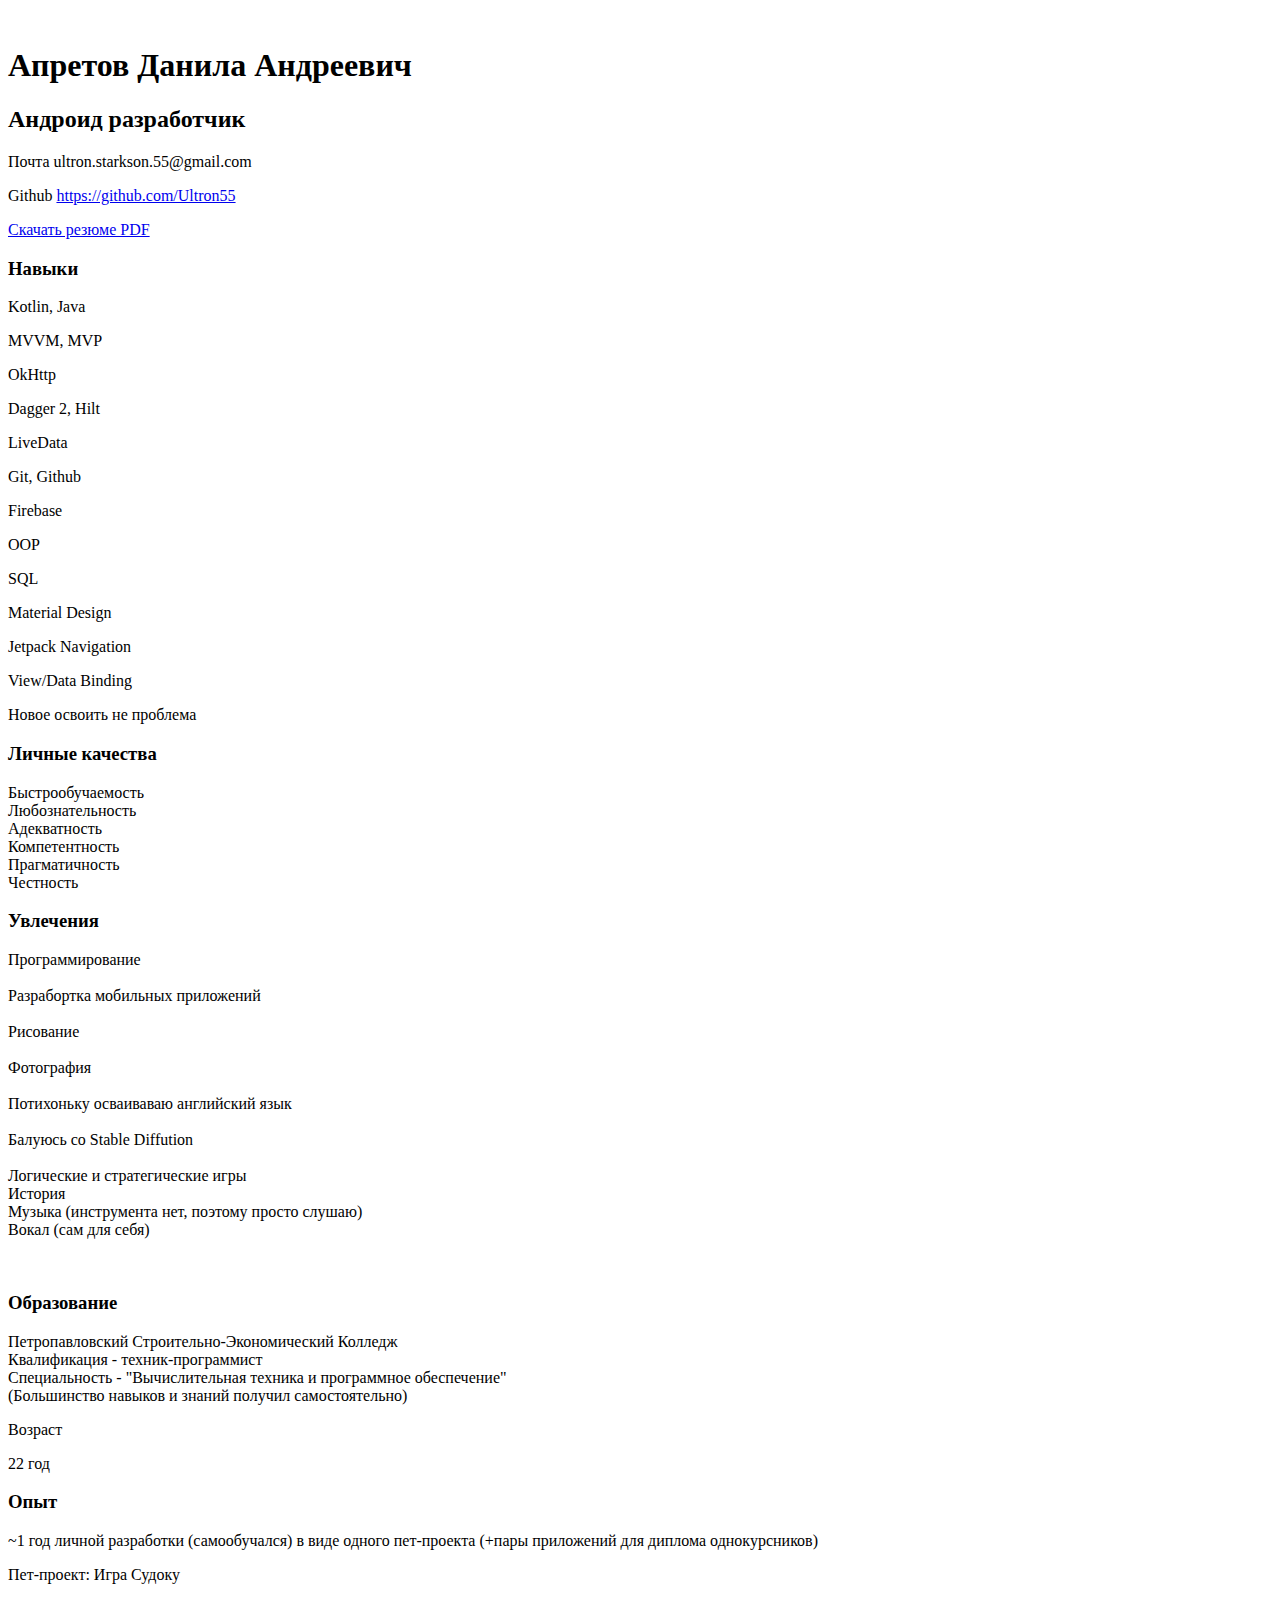
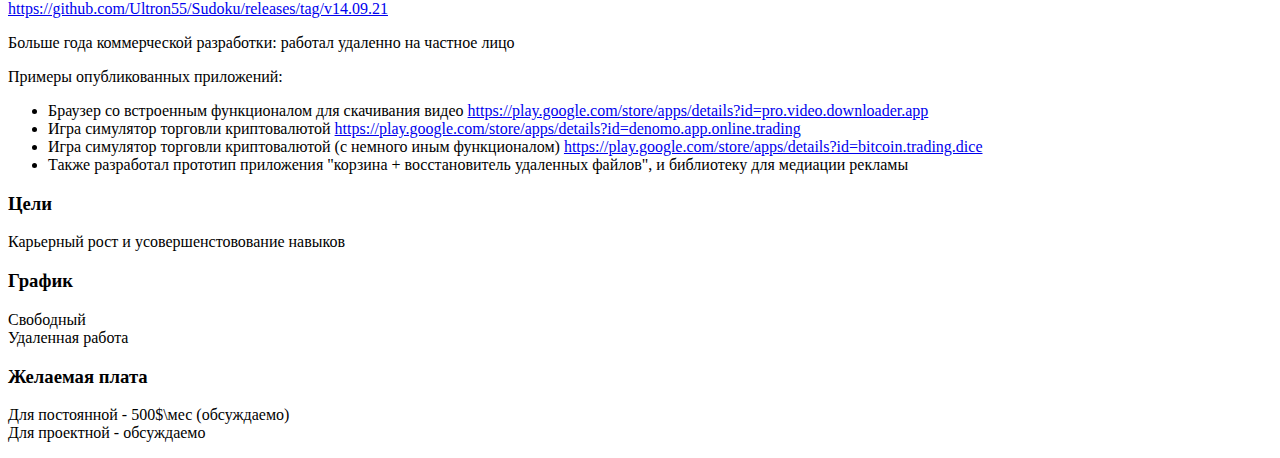
==== index.html @ 96eb89cf "Update index.html" ====
<!DOCTYPE html>
<html lang="ru">
<head><meta http-equiv="Content-Type" content="text/html; charset=UTF-8">
	<meta name="viewport" content="width=device-width, initial-scale=1.0">
	<link rel="stylesheet" href="main.css">
	<title>Резюме Апретов Данила</title>
</head>
<body>
	<header>
		<div class="photo">
			<div>
				<div>
					<img src="photo.jpg" width="270px" alt="">
				</div>
			</div>
		</div>
		<div class="personal_info">
			<h1 class="center white">Апретов Данила Андреевич</h1>
			<h2 class="center white">Андроид разработчик</h2>
			<div class="contact">
				<p></p>
				<p>Почта <span>ultron.starkson.55@gmail.com</span></p>
				<p>Github <a href="https://github.com/Ultron55">https://github.com/Ultron55</a></p>
				<p><a href="https://github.com/Ultron55/ultron55.github.io/raw/main/%D0%A0%D0%B5%D0%B7%D1%8E%D0%BC%D0%B5%20%D0%90%D0%BF%D1%80%D0%B5%D1%82%D0%BE%D0%B2%20%D0%94%D0%B0%D0%BD%D0%B8%D0%BB%D0%B0.pdf">Скачать резюме PDF</a></p>
			</div>
		</div>
	</header>
	<main>
		<div class="maintopborder"></div>
		<div class="sidebar">
			<section>
    			<div>
					<div>
	                    <h3>Навыки</h3>
						<p>Kotlin, Java</p>
						<p>MVVM, MVP</p>
						<p>OkHttp</p>
						<p>Dagger 2, Hilt</p>
						<p>LiveData</p>
						<p>Git, Github</p>
						<p>Firebase</p>
						<p>OOP</p>
						<p>SQL</p>
						<p>Material Design</p>
						<p>Jetpack Navigation</p>
						<p>View/Data Binding</p>
						<p>Новое освоить не проблема</p>
					</div>
				</div>
			</section>
			<section>
				<h3>Личные качества</h3>
				<div>
					<div>
						<p>
							Быстрообучаемость
							<br>Любознательность
							<br>Адекватность
							<br>Компетентность
							<br>Прагматичность
							<br>Честность
						</p>
					</div>
				</div>
			</section>
		<section>
			<h3>Увлечения</h3>
			<div>
				<div>
					<p>
						Программирование<br>
						<br>Разрабортка мобильных приложений<br>
						<br>Рисование<br>
						<br>Фотография<br>
						<br>Потихоньку осваиваваю английский язык<br>
						<br>Балуюсь со Stable Diffution<br>
						<br>Логические и стратегические игры
						<br>История
						<br>Музыка (инструмента нет, поэтому просто слушаю)
						<br>Вокал (сам для себя)
					</p>
					<br>
				</div>
			</div>
		</section>
		</div>
		<div class="mainbody">

			<section>
				<div>
					<div>
						<h3>Образование</h3>
						<p>
							Петропавловский Строительно-Экономический Колледж
							<br>Квалификация - техник-программист
							<br>Специальность - "Вычислительная техника и программное обеспечение"
							<br>(Большинство навыков и знаний получил самостоятельно)
						</p>

					</div>
					<div>
						<p>Возраст</p>
						<p>
							22 год
						</p>
					</div>
					<div>
						<h3>Опыт</h3>
						<p>~1 год личной разработки (самообучался) в виде одного пет-проекта (+пары приложений для диплома однокурсников)</p>
						<p>Пет-проект: Игра Судоку</p>
						<a href="https://github.com/Ultron55/Sudoku/releases/tag/v14.09.21">https://github.com/Ultron55/Sudoku/releases/tag/v14.09.21</a>
						<p>Больше года коммерческой разработки: работал удаленно на частное лицо</p>
						<p>Примеры опубликованных приложений:</p>
						<ul>
							<li>Браузер со встроенным функционалом для скачивания видео <a href="https://play.google.com/store/apps/details?id=pro.video.downloader.app">https://play.google.com/store/apps/details?id=pro.video.downloader.app</a></li>
							<li>Игра симулятор торговли криптовалютой <a href="https://play.google.com/store/apps/details?id=denomo.app.online.trading">https://play.google.com/store/apps/details?id=denomo.app.online.trading</a></li>
							<li>Игра симулятор торговли криптовалютой (с немного иным функционалом) <a href="https://play.google.com/store/apps/details?id=bitcoin.trading.dice">https://play.google.com/store/apps/details?id=bitcoin.trading.dice</a></li>
							<li>Также разработал прототип приложения "корзина + восстановитель удаленных файлов", и библиотеку для медиации рекламы</li>
						</ul>
					</div>
					<div>
						<h3>Цели</h3>
						<p>
							Карьерный рост и усовершенстовование навыков

						</p>
					</div>
					<div>
						<h3>График</h3>
						<p>Свободный<br>Удаленная работа</p>
					</div>
					<div>
						<h3>Желаемая плата</h3>
						<p>
							Для постоянной - 500$\мес (обсуждаемо)
							<br>Для проектной - обсуждаемо
						</p>
					</div>
				</div>
			</section>
		</div>
	</main>
</body>
</html>
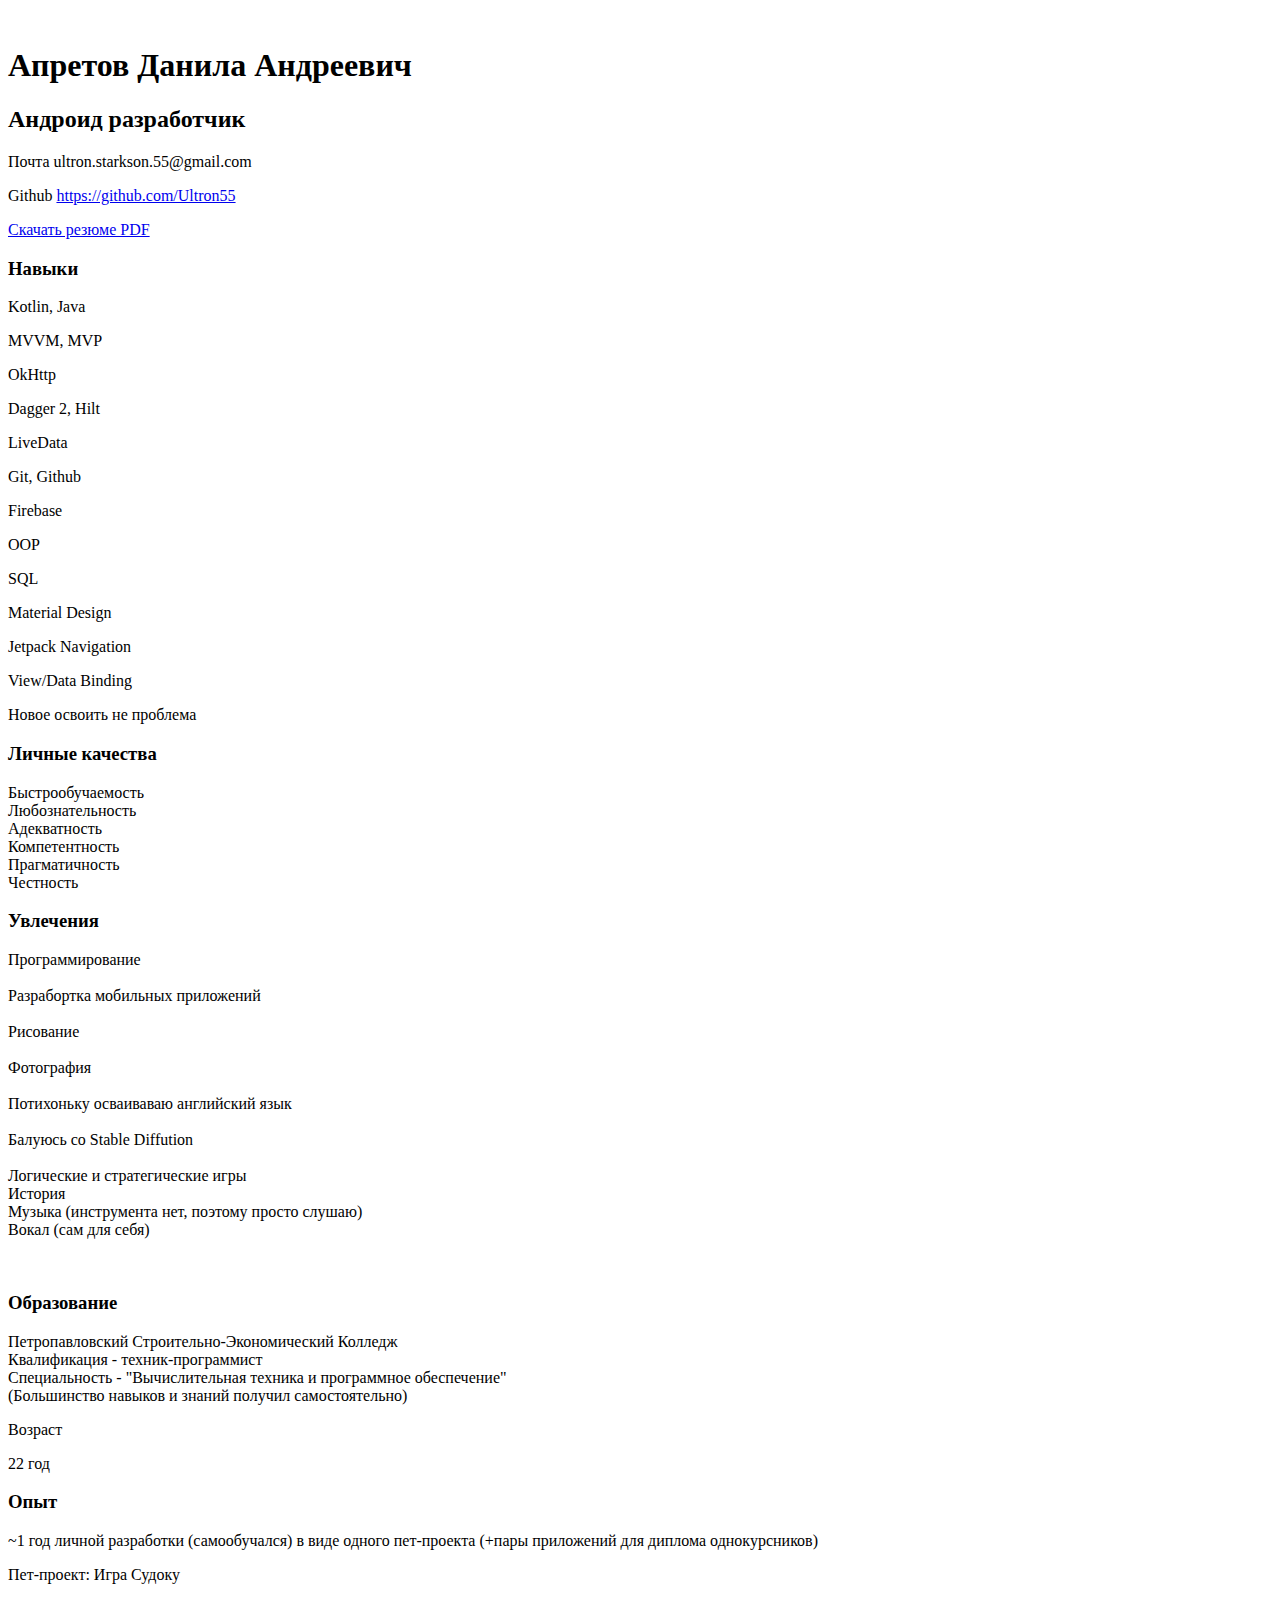
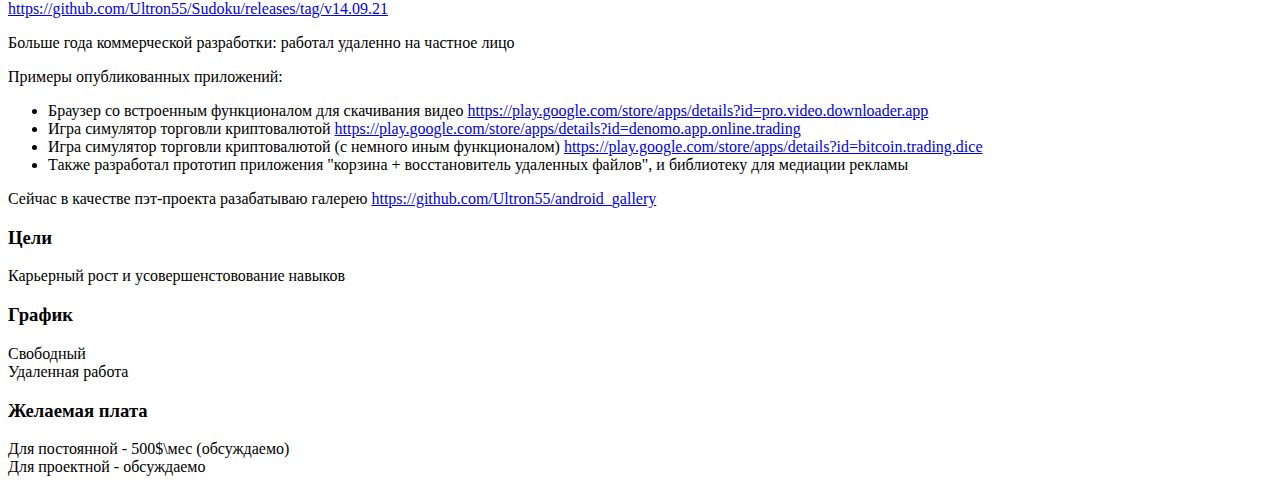
==== commit 6a86e031: "Update index.html" ====
--- a/index.html
+++ b/index.html
@@ -117,6 +117,7 @@
 							<li>Игра симулятор торговли криптовалютой (с немного иным функционалом) <a href="https://play.google.com/store/apps/details?id=bitcoin.trading.dice">https://play.google.com/store/apps/details?id=bitcoin.trading.dice</a></li>
 							<li>Также разработал прототип приложения "корзина + восстановитель удаленных файлов", и библиотеку для медиации рекламы</li>
 						</ul>
+						<p>Сейчас в качестве пэт-проекта разабатываю галерею <a href="https://github.com/Ultron55/android_gallery">https://github.com/Ultron55/android_gallery</a></p>
 					</div>
 					<div>
 						<h3>Цели</h3>
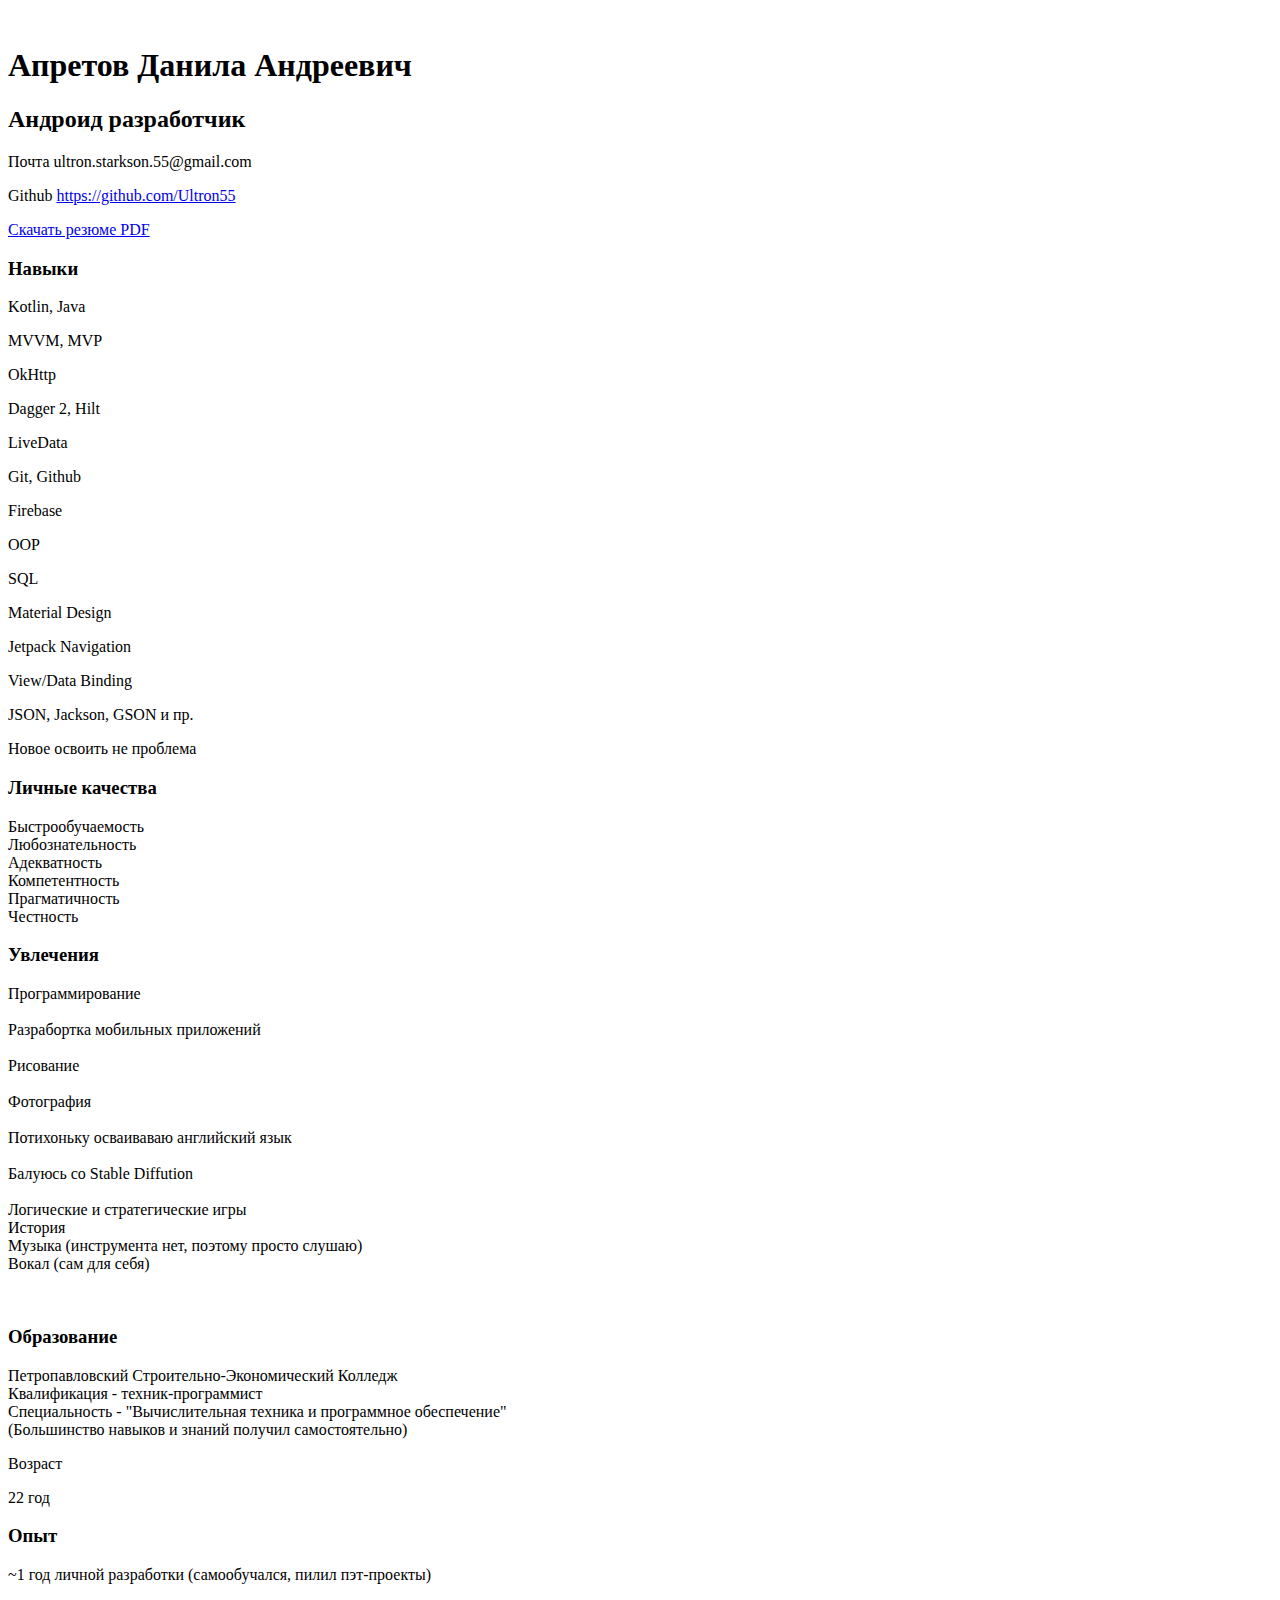
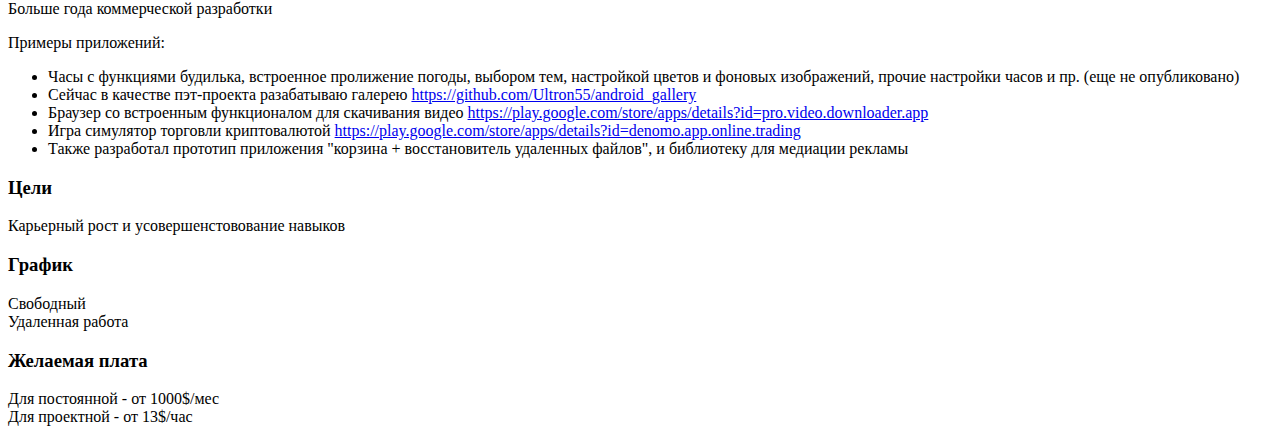
==== commit a6108eb3: "Update index.html" ====
--- a/index.html
+++ b/index.html
@@ -44,6 +44,7 @@
 						<p>Material Design</p>
 						<p>Jetpack Navigation</p>
 						<p>View/Data Binding</p>
+						<p>JSON, Jackson, GSON и пр.</p>
 						<p>Новое освоить не проблема</p>
 					</div>
 				</div>
@@ -106,24 +107,21 @@
 					</div>
 					<div>
 						<h3>Опыт</h3>
-						<p>~1 год личной разработки (самообучался) в виде одного пет-проекта (+пары приложений для диплома однокурсников)</p>
-						<p>Пет-проект: Игра Судоку</p>
-						<a href="https://github.com/Ultron55/Sudoku/releases/tag/v14.09.21">https://github.com/Ultron55/Sudoku/releases/tag/v14.09.21</a>
-						<p>Больше года коммерческой разработки: работал удаленно на частное лицо</p>
-						<p>Примеры опубликованных приложений:</p>
+						<p>~1 год личной разработки (самообучался, пилил пэт-проекты)</p>
+						<p>Больше года коммерческой разработки</p>
+						<p>Примеры приложений:</p>
 						<ul>
+							<li>Часы с функциями будилька, встроенное пролижение погоды, выбором тем, настройкой цветов и фоновых изображений, прочие настройки часов и пр. (еще не опубликовано)</li>
+							<li>Сейчас в качестве пэт-проекта разабатываю галерею <a href="https://github.com/Ultron55/android_gallery">https://github.com/Ultron55/android_gallery</a></li>
 							<li>Браузер со встроенным функционалом для скачивания видео <a href="https://play.google.com/store/apps/details?id=pro.video.downloader.app">https://play.google.com/store/apps/details?id=pro.video.downloader.app</a></li>
 							<li>Игра симулятор торговли криптовалютой <a href="https://play.google.com/store/apps/details?id=denomo.app.online.trading">https://play.google.com/store/apps/details?id=denomo.app.online.trading</a></li>
-							<li>Игра симулятор торговли криптовалютой (с немного иным функционалом) <a href="https://play.google.com/store/apps/details?id=bitcoin.trading.dice">https://play.google.com/store/apps/details?id=bitcoin.trading.dice</a></li>
 							<li>Также разработал прототип приложения "корзина + восстановитель удаленных файлов", и библиотеку для медиации рекламы</li>
 						</ul>
-						<p>Сейчас в качестве пэт-проекта разабатываю галерею <a href="https://github.com/Ultron55/android_gallery">https://github.com/Ultron55/android_gallery</a></p>
 					</div>
 					<div>
 						<h3>Цели</h3>
 						<p>
 							Карьерный рост и усовершенстовование навыков
-
 						</p>
 					</div>
 					<div>
@@ -133,8 +131,8 @@
 					<div>
 						<h3>Желаемая плата</h3>
 						<p>
-							Для постоянной - 500$\мес (обсуждаемо)
-							<br>Для проектной - обсуждаемо
+							Для постоянной - от 1000$/мес
+							<br>Для проектной - от 13$/час
 						</p>
 					</div>
 				</div>
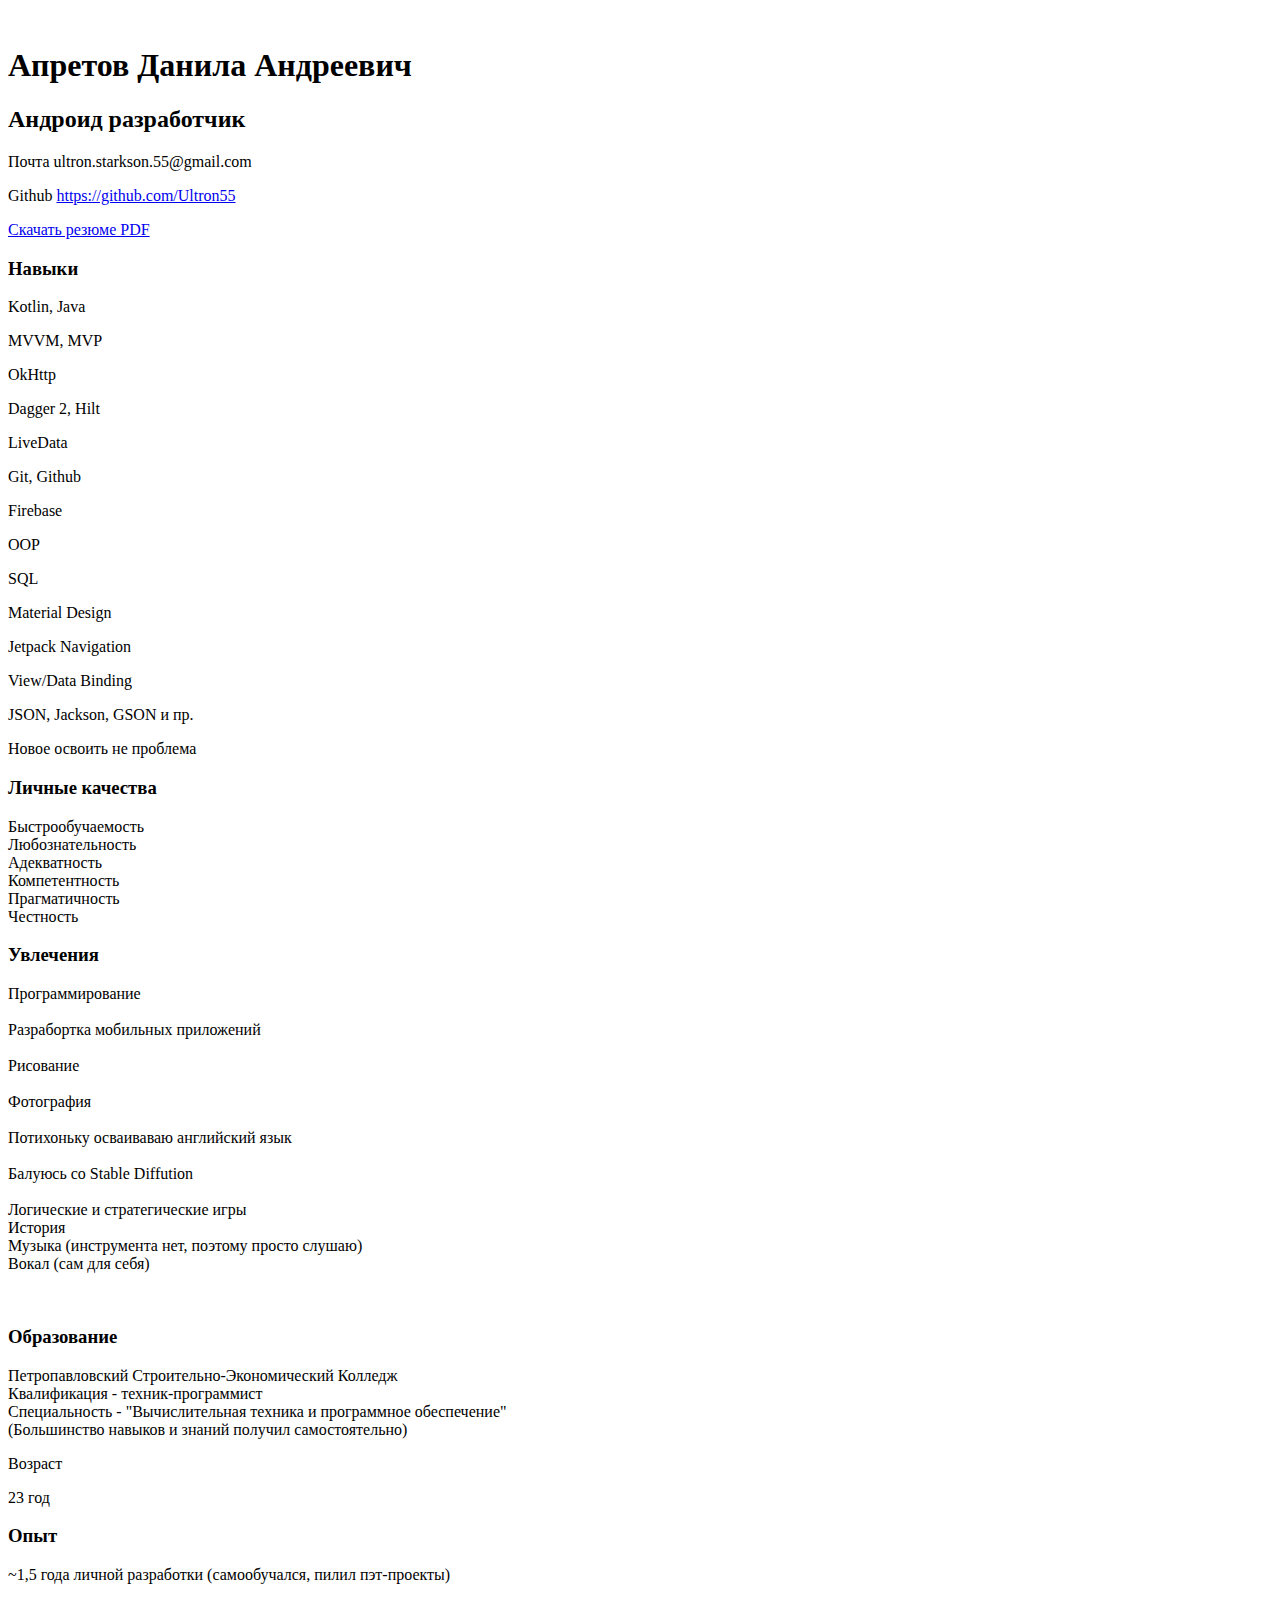
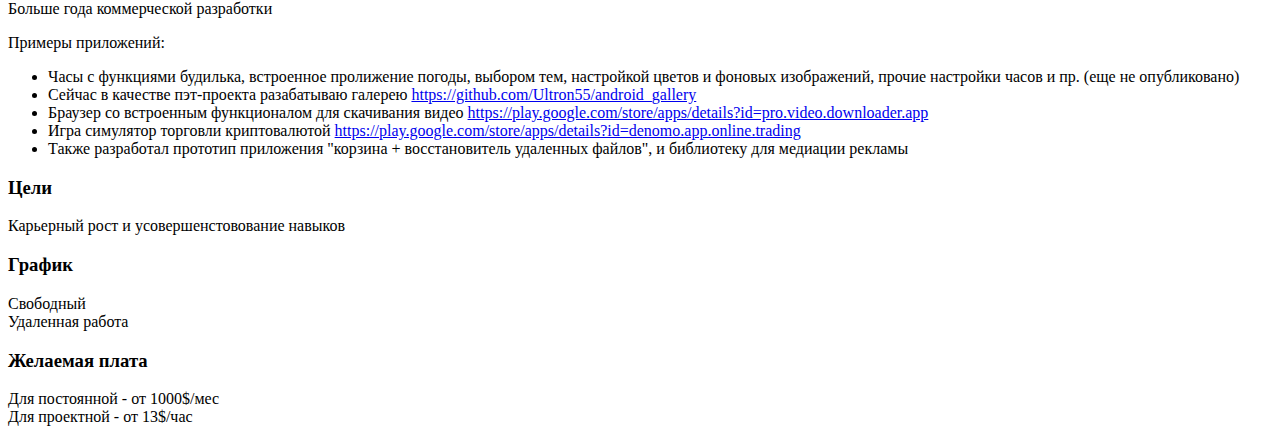
==== commit 398babb8: "Update index.html" ====
--- a/index.html
+++ b/index.html
@@ -102,12 +102,12 @@
 					<div>
 						<p>Возраст</p>
 						<p>
-							22 год
+							23 год
 						</p>
 					</div>
 					<div>
 						<h3>Опыт</h3>
-						<p>~1 год личной разработки (самообучался, пилил пэт-проекты)</p>
+						<p>~1,5 года личной разработки (самообучался, пилил пэт-проекты)</p>
 						<p>Больше года коммерческой разработки</p>
 						<p>Примеры приложений:</p>
 						<ul>
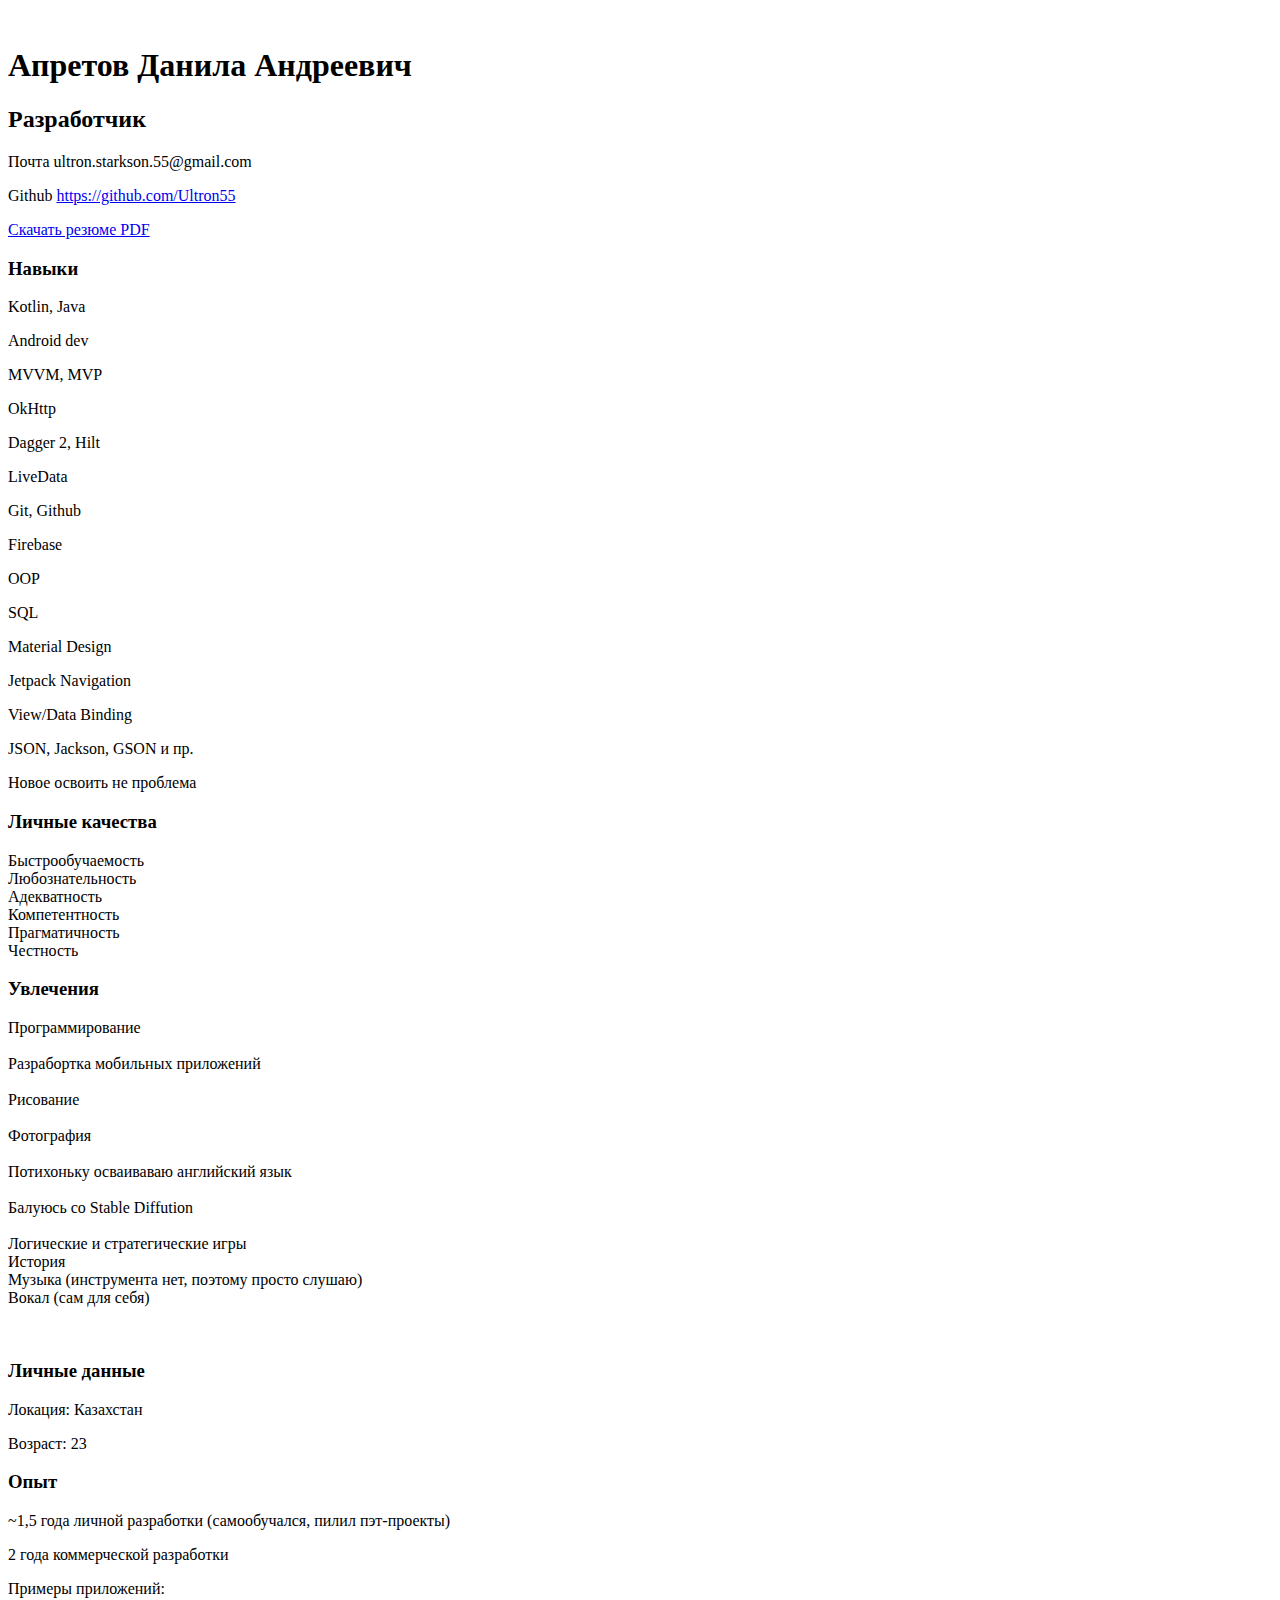
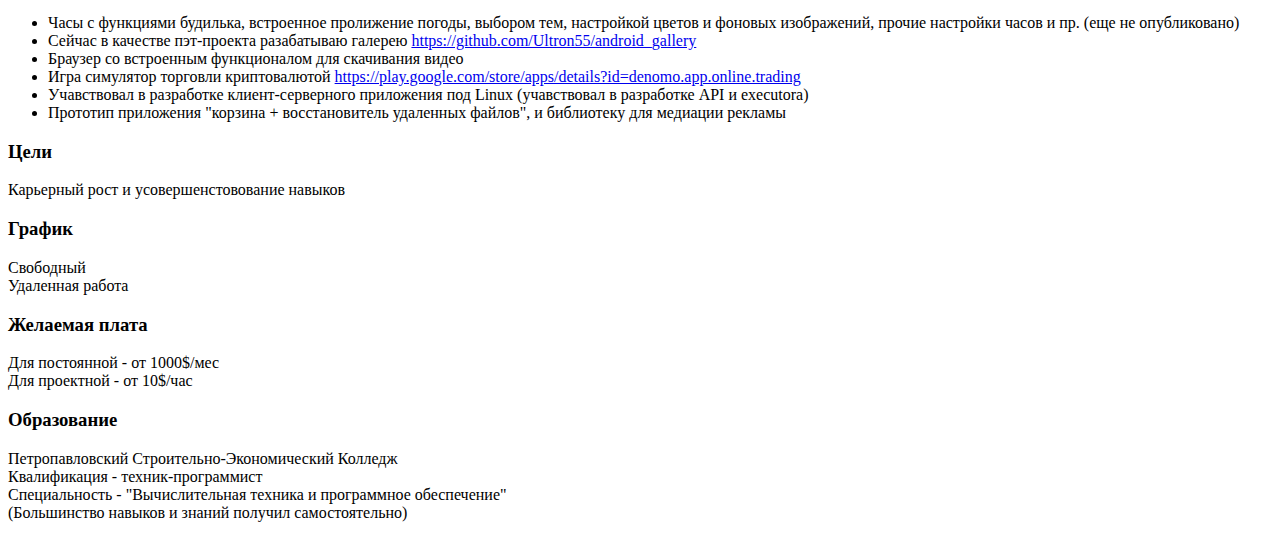
==== commit 00573f1e: "Update index.html" ====
--- a/index.html
+++ b/index.html
@@ -16,7 +16,7 @@
 		</div>
 		<div class="personal_info">
 			<h1 class="center white">Апретов Данила Андреевич</h1>
-			<h2 class="center white">Андроид разработчик</h2>
+			<h2 class="center white">Разработчик</h2>
 			<div class="contact">
 				<p></p>
 				<p>Почта <span>ultron.starkson.55@gmail.com</span></p>
@@ -33,6 +33,7 @@
 					<div>
 	                    <h3>Навыки</h3>
 						<p>Kotlin, Java</p>
+						<p>Android dev</p>
 						<p>MVVM, MVP</p>
 						<p>OkHttp</p>
 						<p>Dagger 2, Hilt</p>
@@ -90,32 +91,23 @@
 			<section>
 				<div>
 					<div>
-						<h3>Образование</h3>
-						<p>
-							Петропавловский Строительно-Экономический Колледж
-							<br>Квалификация - техник-программист
-							<br>Специальность - "Вычислительная техника и программное обеспечение"
-							<br>(Большинство навыков и знаний получил самостоятельно)
-						</p>
-
-					</div>
-					<div>
-						<p>Возраст</p>
-						<p>
-							23 год
-						</p>
+   						<h3>Личные данные</h3>
+						<p>Локация: Казахстан</p>
+						<p>Возраст: 23</p>
+						
 					</div>
 					<div>
 						<h3>Опыт</h3>
 						<p>~1,5 года личной разработки (самообучался, пилил пэт-проекты)</p>
-						<p>Больше года коммерческой разработки</p>
+						<p>2 года коммерческой разработки</p>
 						<p>Примеры приложений:</p>
 						<ul>
 							<li>Часы с функциями будилька, встроенное пролижение погоды, выбором тем, настройкой цветов и фоновых изображений, прочие настройки часов и пр. (еще не опубликовано)</li>
 							<li>Сейчас в качестве пэт-проекта разабатываю галерею <a href="https://github.com/Ultron55/android_gallery">https://github.com/Ultron55/android_gallery</a></li>
-							<li>Браузер со встроенным функционалом для скачивания видео <a href="https://play.google.com/store/apps/details?id=pro.video.downloader.app">https://play.google.com/store/apps/details?id=pro.video.downloader.app</a></li>
+							<li>Браузер со встроенным функционалом для скачивания видео</li>
 							<li>Игра симулятор торговли криптовалютой <a href="https://play.google.com/store/apps/details?id=denomo.app.online.trading">https://play.google.com/store/apps/details?id=denomo.app.online.trading</a></li>
-							<li>Также разработал прототип приложения "корзина + восстановитель удаленных файлов", и библиотеку для медиации рекламы</li>
+							<li>Учавствовал в разработке клиент-серверного приложения под Linux (учавствовал в разработке API и executora)</li>
+							<li>Прототип приложения "корзина + восстановитель удаленных файлов", и библиотеку для медиации рекламы</li>
 						</ul>
 					</div>
 					<div>
@@ -132,8 +124,18 @@
 						<h3>Желаемая плата</h3>
 						<p>
 							Для постоянной - от 1000$/мес
-							<br>Для проектной - от 13$/час
+							<br>Для проектной - от 10$/час
 						</p>
+					</div>
+					<div>
+						<h3>Образование</h3>
+						<p>
+							Петропавловский Строительно-Экономический Колледж
+							<br>Квалификация - техник-программист
+							<br>Специальность - "Вычислительная техника и программное обеспечение"
+							<br>(Большинство навыков и знаний получил самостоятельно)
+						</p>
+
 					</div>
 				</div>
 			</section>
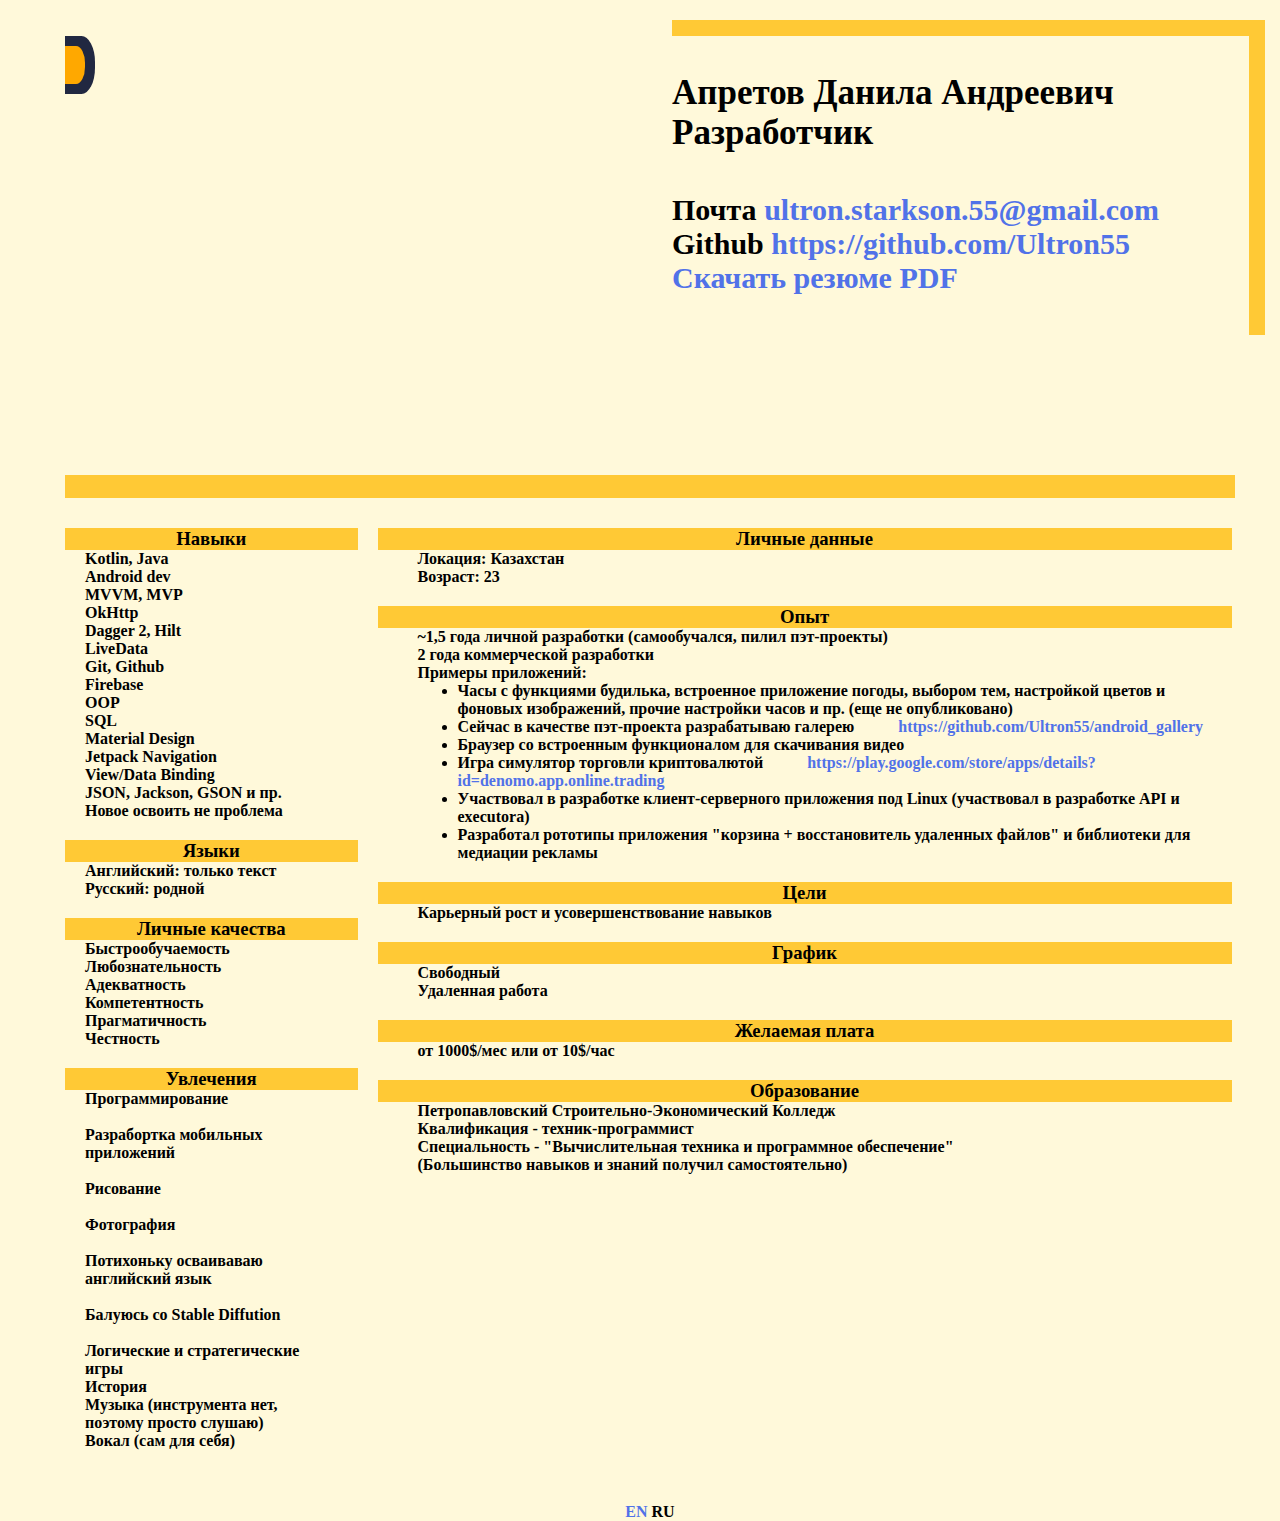
==== commit 74cffb2b: "edit, add english version" ====
--- a/index.html
+++ b/index.html
@@ -27,7 +27,8 @@
 	</header>
 	<main>
 		<div class="maintopborder"></div>
-		<div class="sidebar">
+		<div>
+			<div class="sidebar">
 			<section>
     			<div>
 					<div>
@@ -51,6 +52,15 @@
 				</div>
 			</section>
 			<section>
+				<h3>Языки</h3>
+				<div>
+					<div>
+						<p>Английский: только текст</p>
+						<p>Русский: родной</p>
+					</div>
+				</div>
+			</section>
+			<section>
 				<h3>Личные качества</h3>
 				<div>
 					<div>
@@ -65,29 +75,28 @@
 					</div>
 				</div>
 			</section>
-		<section>
-			<h3>Увлечения</h3>
-			<div>
+			<section>
+				<h3>Увлечения</h3>
 				<div>
-					<p>
-						Программирование<br>
-						<br>Разрабортка мобильных приложений<br>
-						<br>Рисование<br>
-						<br>Фотография<br>
-						<br>Потихоньку осваиваваю английский язык<br>
-						<br>Балуюсь со Stable Diffution<br>
-						<br>Логические и стратегические игры
-						<br>История
-						<br>Музыка (инструмента нет, поэтому просто слушаю)
-						<br>Вокал (сам для себя)
-					</p>
-					<br>
+					<div>
+						<p>
+							Программирование<br>
+							<br>Разрабортка мобильных приложений<br>
+							<br>Рисование<br>
+							<br>Фотография<br>
+							<br>Потихоньку осваиваваю английский язык<br>
+							<br>Балуюсь со Stable Diffution<br>
+							<br>Логические и стратегические игры
+							<br>История
+							<br>Музыка (инструмента нет, поэтому просто слушаю)
+							<br>Вокал (сам для себя)
+						</p>
+						<br>
+					</div>
 				</div>
-			</div>
-		</section>
+			</section>
 		</div>
 		<div class="mainbody">
-
 			<section>
 				<div>
 					<div>
@@ -102,18 +111,18 @@
 						<p>2 года коммерческой разработки</p>
 						<p>Примеры приложений:</p>
 						<ul>
-							<li>Часы с функциями будилька, встроенное пролижение погоды, выбором тем, настройкой цветов и фоновых изображений, прочие настройки часов и пр. (еще не опубликовано)</li>
-							<li>Сейчас в качестве пэт-проекта разабатываю галерею <a href="https://github.com/Ultron55/android_gallery">https://github.com/Ultron55/android_gallery</a></li>
+							<li>Часы с функциями будилька, встроенное приложение погоды, выбором тем, настройкой цветов и фоновых изображений, прочие настройки часов и пр. (еще не опубликовано)</li>
+							<li>Сейчас в качестве пэт-проекта разрабатываю галерею <a href="https://github.com/Ultron55/android_gallery">https://github.com/Ultron55/android_gallery</a></li>
 							<li>Браузер со встроенным функционалом для скачивания видео</li>
 							<li>Игра симулятор торговли криптовалютой <a href="https://play.google.com/store/apps/details?id=denomo.app.online.trading">https://play.google.com/store/apps/details?id=denomo.app.online.trading</a></li>
-							<li>Учавствовал в разработке клиент-серверного приложения под Linux (учавствовал в разработке API и executora)</li>
-							<li>Прототип приложения "корзина + восстановитель удаленных файлов", и библиотеку для медиации рекламы</li>
+							<li>Участвовал в разработке клиент-серверного приложения под Linux (участвовал в разработке API и executora)</li>
+							<li>Разработал рототипы приложения "корзина + восстановитель удаленных файлов" и библиотеки для медиации рекламы</li>
 						</ul>
 					</div>
 					<div>
 						<h3>Цели</h3>
 						<p>
-							Карьерный рост и усовершенстовование навыков
+							Карьерный рост и усовершенствование навыков
 						</p>
 					</div>
 					<div>
@@ -123,8 +132,7 @@
 					<div>
 						<h3>Желаемая плата</h3>
 						<p>
-							Для постоянной - от 1000$/мес
-							<br>Для проектной - от 10$/час
+							от 1000$/мес или от 10$/час
 						</p>
 					</div>
 					<div>
@@ -140,6 +148,13 @@
 				</div>
 			</section>
 		</div>
+		</div>
 	</main>
+	<footer>
+		<p>
+			<a href="index_en.html">EN</a>
+			<b>RU</b>
+		</p>
+	</footer>
 </body>
 </html>
--- a/main.css
+++ b/main.css
@@ -0,0 +1,173 @@
+* {
+	margin: 0;
+	padding: 0;
+	font-weight: 700;
+	font-family: "Tahoma";
+}
+html {
+	background-color: #fff9da;
+	margin-left: 20px;
+}
+body {
+	margin-inline: 30px;
+}
+header {
+	width: 100%;
+	padding: 20px 0;
+	height: 410px;
+	padding-top: 0px;
+    margin-top: 20px;
+    margin-right: 20px;
+    padding-bottom: 0px;
+    margin-left: 15px;
+}
+.photo {
+	margin: 0px 0;
+	margin-top: 16px;
+	float: left;
+}
+.photo>div {
+	padding: 10px 10px 10px 0;
+	background-color: #212841;
+	border-radius: 0 45% 45% 0;
+}
+.photo>div>div {
+	padding: 10px;
+	background-color: #ffa800;
+	border-radius: 0 45% 45% 0;
+}
+.photo img {
+	border-radius: 0 45% 45% 0;
+}
+h1, h2 {
+	font-size: 35px;
+}
+h1 {
+	margin-top: 37px;
+}
+.contact {
+	margin: 40px 20px;
+	margin-left: 0px;
+    margin-right: 90px;
+}
+span, a {
+	color: #5172e8;
+	text-decoration: none;
+}
+a:hover, a:focus, a:visited {
+	color: #5172e8;
+	text-decoration: none;
+}
+.personal_info {
+	padding: inherit;
+	width: max-content;
+	float: right;
+	border-top-width: 16px;
+	border-top-color: #ffc935;
+	border-top-style: solid;
+	border-right-width: 16px;
+	border-right-color: #ffc935;
+	border-right-style: solid;
+}
+.personal_info p {
+	font-size: 30px;
+}
+main {
+	padding: 15px;
+}
+.maintopborder {
+	height: 23px;
+    background-color: #ffc935;
+    margin: 30px 0;
+}
+main>div {
+	display: flex;
+}
+.sidebar {
+    float: left;
+    width: 25%;
+    padding-right: 20px;
+}
+.mainbody {
+    width: 73%;
+    float: left;
+   
+}
+h3 {
+	background-color: #ffc935;
+	text-align: center;
+}
+section>div>div {
+	margin-bottom: 20px;
+}
+section>div>div>p {
+	margin-inline: 20px;
+}
+.mainbody>section>div>div * {
+	margin-left: 40px; 
+}
+.mainbody>section>div h3 {
+	margin-left: 0;
+}
+footer p {
+	text-align: center;
+}
+@media (max-width: 905px) {
+	header {
+		height: 500px;
+	}
+	.contact {
+		margin: 200px 20px;
+	}
+	.contact p {
+		text-align: left;
+	}
+	main>div {
+		display: block;
+	}
+	section {
+		width: auto;
+	}
+}
+@media (max-width: 755px) {
+	.contact {
+		margin: 150px 20px;
+	}
+}
+@media (max-width: 746px) {
+	.contact {
+		margin: 90px 20px;
+	}
+}
+@media (max-width: 610px) {
+	.photo {
+		float: none;
+		display: flex;
+		justify-content: center;
+	}
+	.photo>div {
+		border-radius: 0;
+		padding: 10px;
+	}
+	.photo>div>div {
+		border-radius: 0;
+	}
+	.photo img {
+		border-radius: 0;
+	}
+
+	header {
+		height: 800px;
+	}
+}
+@media (max-width: 500px) {
+	.contact p {
+		font-size: 20px;
+		text-align: center;
+	}
+}
+@media (max-width: 426px) {
+	header {
+		height: 900px;
+	}
+}
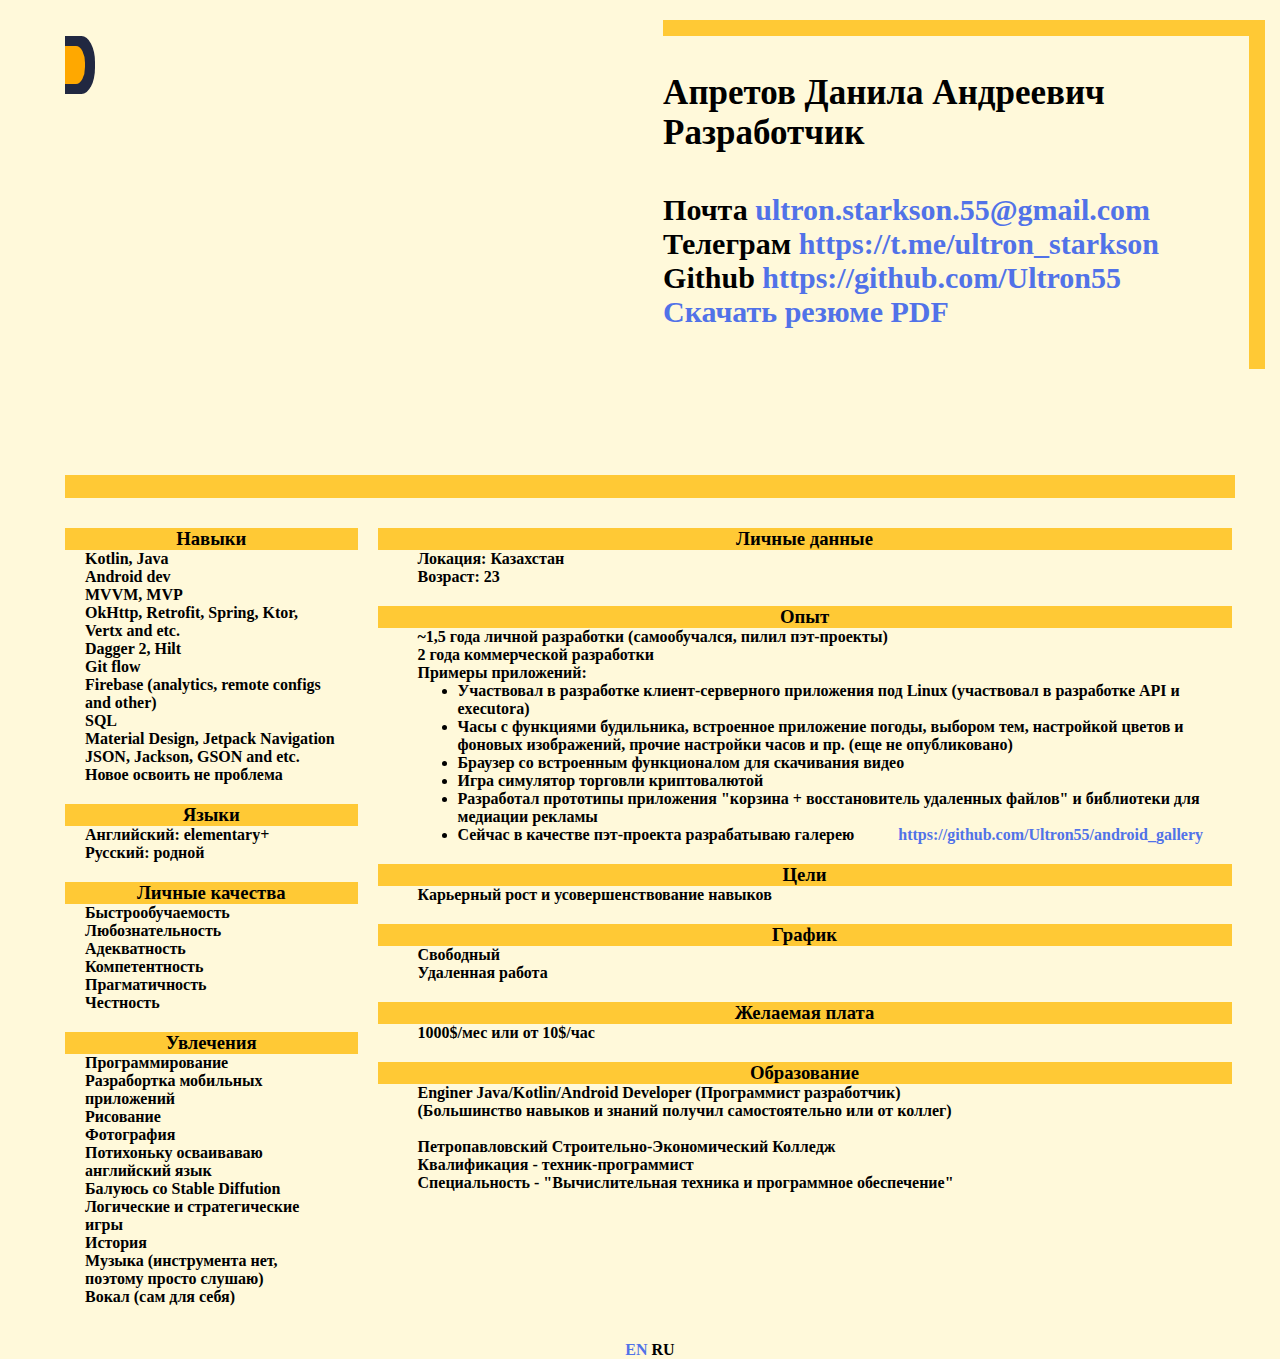
==== commit a506d35b: "big update" ====
--- a/index.html
+++ b/index.html
@@ -20,8 +20,9 @@
 			<div class="contact">
 				<p></p>
 				<p>Почта <span>ultron.starkson.55@gmail.com</span></p>
+				<p>Телеграм <a href="https://t.me/ultron_starkson">https://t.me/ultron_starkson</a>
 				<p>Github <a href="https://github.com/Ultron55">https://github.com/Ultron55</a></p>
-				<p><a href="https://github.com/Ultron55/ultron55.github.io/raw/main/%D0%A0%D0%B5%D0%B7%D1%8E%D0%BC%D0%B5%20%D0%90%D0%BF%D1%80%D0%B5%D1%82%D0%BE%D0%B2%20%D0%94%D0%B0%D0%BD%D0%B8%D0%BB%D0%B0.pdf">Скачать резюме PDF</a></p>
+				<p><a href="Резюме Апретов Данила.pdf">Скачать резюме PDF</a></p>
 			</div>
 		</div>
 	</header>
@@ -36,17 +37,13 @@
 						<p>Kotlin, Java</p>
 						<p>Android dev</p>
 						<p>MVVM, MVP</p>
-						<p>OkHttp</p>
+						<p>OkHttp, Retrofit, Spring, Ktor, Vertx and etc.</p>
 						<p>Dagger 2, Hilt</p>
-						<p>LiveData</p>
-						<p>Git, Github</p>
-						<p>Firebase</p>
-						<p>OOP</p>
+						<p>Git flow</p>
+						<p>Firebase (analytics, remote configs and other)</p>
 						<p>SQL</p>
-						<p>Material Design</p>
-						<p>Jetpack Navigation</p>
-						<p>View/Data Binding</p>
-						<p>JSON, Jackson, GSON и пр.</p>
+						<p>Material Design, Jetpack Navigation</p>
+						<p>JSON, Jackson, GSON and etc.</p>
 						<p>Новое освоить не проблема</p>
 					</div>
 				</div>
@@ -55,7 +52,7 @@
 				<h3>Языки</h3>
 				<div>
 					<div>
-						<p>Английский: только текст</p>
+						<p>Английский: elementary+</p>
 						<p>Русский: родной</p>
 					</div>
 				</div>
@@ -64,14 +61,12 @@
 				<h3>Личные качества</h3>
 				<div>
 					<div>
-						<p>
-							Быстрообучаемость
-							<br>Любознательность
-							<br>Адекватность
-							<br>Компетентность
-							<br>Прагматичность
-							<br>Честность
-						</p>
+						<p>Быстрообучаемость</p>
+							<p>Любознательность</p>
+							<p>Адекватность</p>
+							<p>Компетентность</p>
+							<p>Прагматичность</p>
+							<p>Честность</p>
 					</div>
 				</div>
 			</section>
@@ -79,19 +74,16 @@
 				<h3>Увлечения</h3>
 				<div>
 					<div>
-						<p>
-							Программирование<br>
-							<br>Разрабортка мобильных приложений<br>
-							<br>Рисование<br>
-							<br>Фотография<br>
-							<br>Потихоньку осваиваваю английский язык<br>
-							<br>Балуюсь со Stable Diffution<br>
-							<br>Логические и стратегические игры
-							<br>История
-							<br>Музыка (инструмента нет, поэтому просто слушаю)
-							<br>Вокал (сам для себя)
-						</p>
-						<br>
+						<p>Программирование</p>
+						<p>Разрабортка мобильных приложений</p>
+						<p>Рисование</p>
+						<p>Фотография</p>
+						<p>Потихоньку осваиваваю английский язык</p>
+						<p>Балуюсь со Stable Diffution</p>
+						<p>Логические и стратегические игры</p>
+						<p>История</p>
+						<p>Музыка (инструмента нет, поэтому просто слушаю)</p>
+						<p>Вокал (сам для себя)</p>
 					</div>
 				</div>
 			</section>
@@ -111,19 +103,17 @@
 						<p>2 года коммерческой разработки</p>
 						<p>Примеры приложений:</p>
 						<ul>
-							<li>Часы с функциями будилька, встроенное приложение погоды, выбором тем, настройкой цветов и фоновых изображений, прочие настройки часов и пр. (еще не опубликовано)</li>
+							<li>Участвовал в разработке клиент-серверного приложения под Linux (участвовал в разработке API и executora)</li>
+							<li>Часы с функциями будильника, встроенное приложение погоды, выбором тем, настройкой цветов и фоновых изображений, прочие настройки часов и пр. (еще не опубликовано)</li>
+							<li>Браузер со встроенным функционалом для скачивания видео</li>
+							<li>Игра симулятор торговли криптовалютой</li>
+							<li>Разработал прототипы приложения "корзина + восстановитель удаленных файлов" и библиотеки для медиации рекламы</li>
 							<li>Сейчас в качестве пэт-проекта разрабатываю галерею <a href="https://github.com/Ultron55/android_gallery">https://github.com/Ultron55/android_gallery</a></li>
-							<li>Браузер со встроенным функционалом для скачивания видео</li>
-							<li>Игра симулятор торговли криптовалютой <a href="https://play.google.com/store/apps/details?id=denomo.app.online.trading">https://play.google.com/store/apps/details?id=denomo.app.online.trading</a></li>
-							<li>Участвовал в разработке клиент-серверного приложения под Linux (участвовал в разработке API и executora)</li>
-							<li>Разработал рототипы приложения "корзина + восстановитель удаленных файлов" и библиотеки для медиации рекламы</li>
 						</ul>
 					</div>
 					<div>
 						<h3>Цели</h3>
-						<p>
-							Карьерный рост и усовершенствование навыков
-						</p>
+						<p>Карьерный рост и усовершенствование навыков</p>
 					</div>
 					<div>
 						<h3>График</h3>
@@ -131,19 +121,16 @@
 					</div>
 					<div>
 						<h3>Желаемая плата</h3>
-						<p>
-							от 1000$/мес или от 10$/час
-						</p>
+						<p>1000$/мес или от 10$/час</p>
 					</div>
 					<div>
 						<h3>Образование</h3>
-						<p>
-							Петропавловский Строительно-Экономический Колледж
-							<br>Квалификация - техник-программист
-							<br>Специальность - "Вычислительная техника и программное обеспечение"
-							<br>(Большинство навыков и знаний получил самостоятельно)
-						</p>
-
+						<p>Enginer Java/Kotlin/Android Developer (Программист разработчик)</p>
+						<p>(Большинство навыков и знаний получил самостоятельно или от коллег)</p>
+						<br>
+						<p>Петропавловский Строительно-Экономический Колледж</p>
+						<p>Квалификация - техник-программист</p>
+						<p>Специальность - "Вычислительная техника и программное обеспечение"</p>
 					</div>
 				</div>
 			</section>
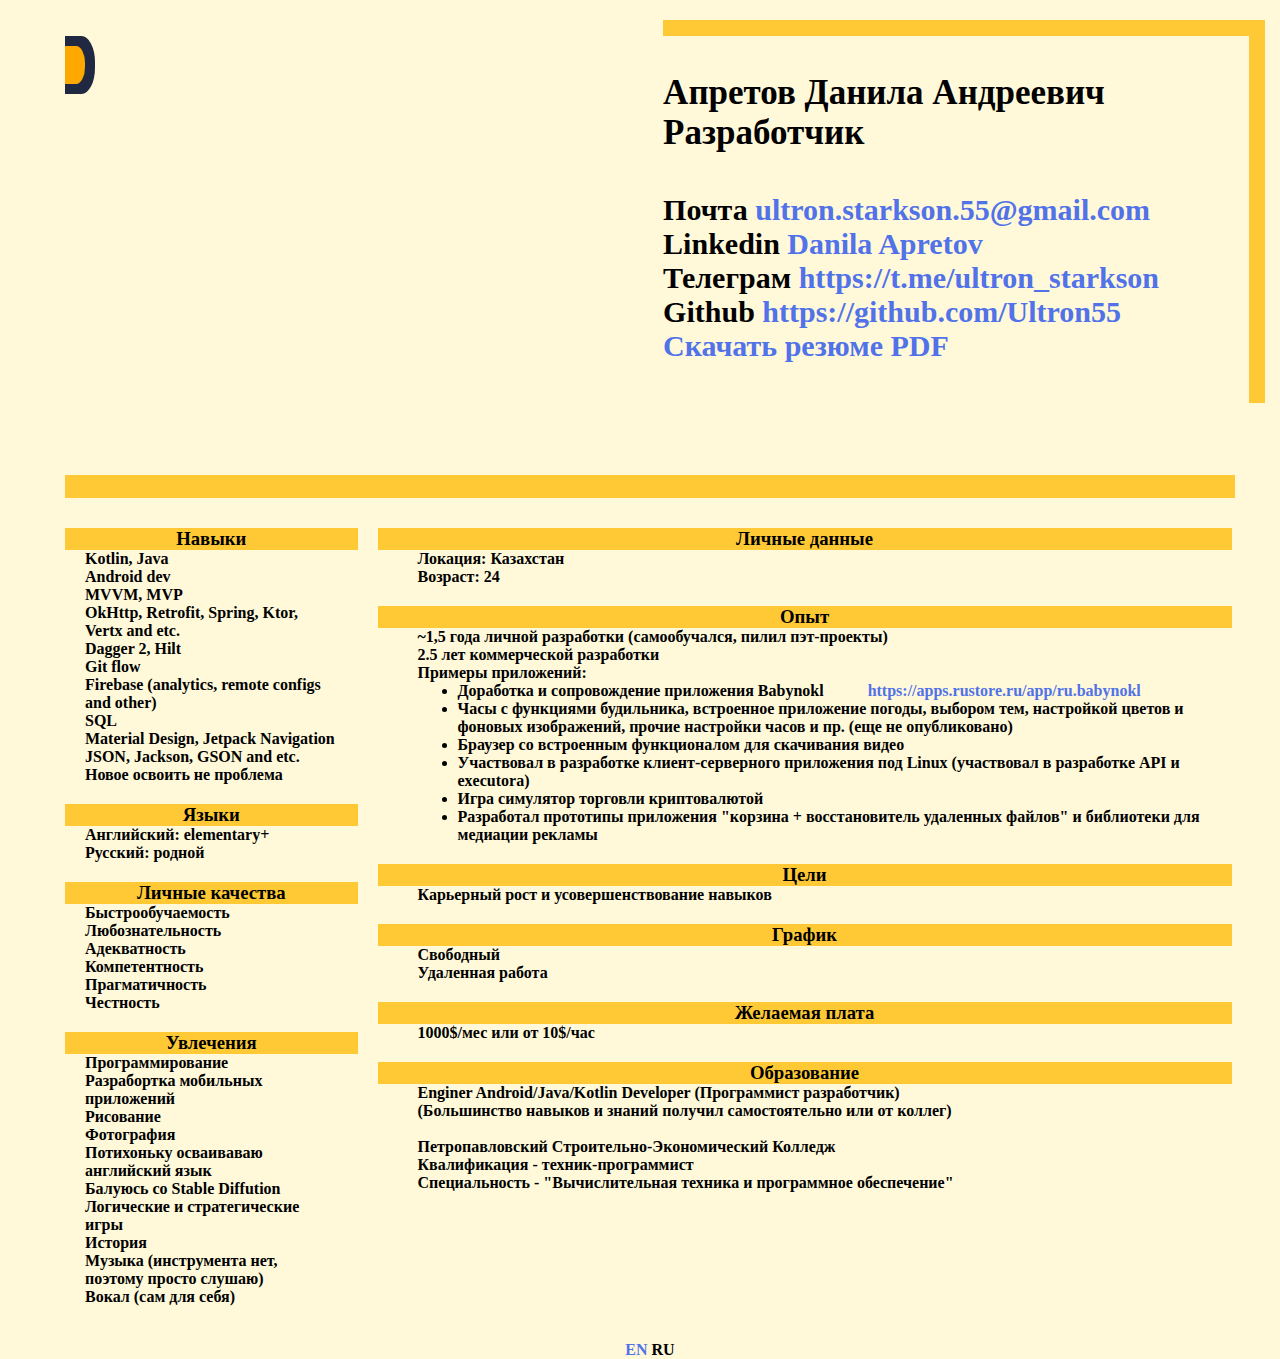
==== commit 35e79fdd: "add Babynokl" ====
--- a/index.html
+++ b/index.html
@@ -20,6 +20,7 @@
 			<div class="contact">
 				<p></p>
 				<p>Почта <span>ultron.starkson.55@gmail.com</span></p>
+				<p>Linkedin <a href="https://www.linkedin.com/in/danila-apretov-991366276/">Danila Apretov</a>
 				<p>Телеграм <a href="https://t.me/ultron_starkson">https://t.me/ultron_starkson</a>
 				<p>Github <a href="https://github.com/Ultron55">https://github.com/Ultron55</a></p>
 				<p><a href="Резюме Апретов Данила.pdf">Скачать резюме PDF</a></p>
@@ -94,21 +95,21 @@
 					<div>
    						<h3>Личные данные</h3>
 						<p>Локация: Казахстан</p>
-						<p>Возраст: 23</p>
+						<p>Возраст: 24</p>
 						
 					</div>
 					<div>
 						<h3>Опыт</h3>
 						<p>~1,5 года личной разработки (самообучался, пилил пэт-проекты)</p>
-						<p>2 года коммерческой разработки</p>
+						<p>2.5 лет коммерческой разработки</p>
 						<p>Примеры приложений:</p>
 						<ul>
-							<li>Участвовал в разработке клиент-серверного приложения под Linux (участвовал в разработке API и executora)</li>
+							<li>Доработка и сопровождение приложения Babynokl <a href="https://apps.rustore.ru/app/ru.babynokl">https://apps.rustore.ru/app/ru.babynokl</a></li>
 							<li>Часы с функциями будильника, встроенное приложение погоды, выбором тем, настройкой цветов и фоновых изображений, прочие настройки часов и пр. (еще не опубликовано)</li>
 							<li>Браузер со встроенным функционалом для скачивания видео</li>
+							<li>Участвовал в разработке клиент-серверного приложения под Linux (участвовал в разработке API и executora)</li>
 							<li>Игра симулятор торговли криптовалютой</li>
 							<li>Разработал прототипы приложения "корзина + восстановитель удаленных файлов" и библиотеки для медиации рекламы</li>
-							<li>Сейчас в качестве пэт-проекта разрабатываю галерею <a href="https://github.com/Ultron55/android_gallery">https://github.com/Ultron55/android_gallery</a></li>
 						</ul>
 					</div>
 					<div>
@@ -125,7 +126,7 @@
 					</div>
 					<div>
 						<h3>Образование</h3>
-						<p>Enginer Java/Kotlin/Android Developer (Программист разработчик)</p>
+						<p>Enginer Android/Java/Kotlin Developer (Программист разработчик)</p>
 						<p>(Большинство навыков и знаний получил самостоятельно или от коллег)</p>
 						<br>
 						<p>Петропавловский Строительно-Экономический Колледж</p>
